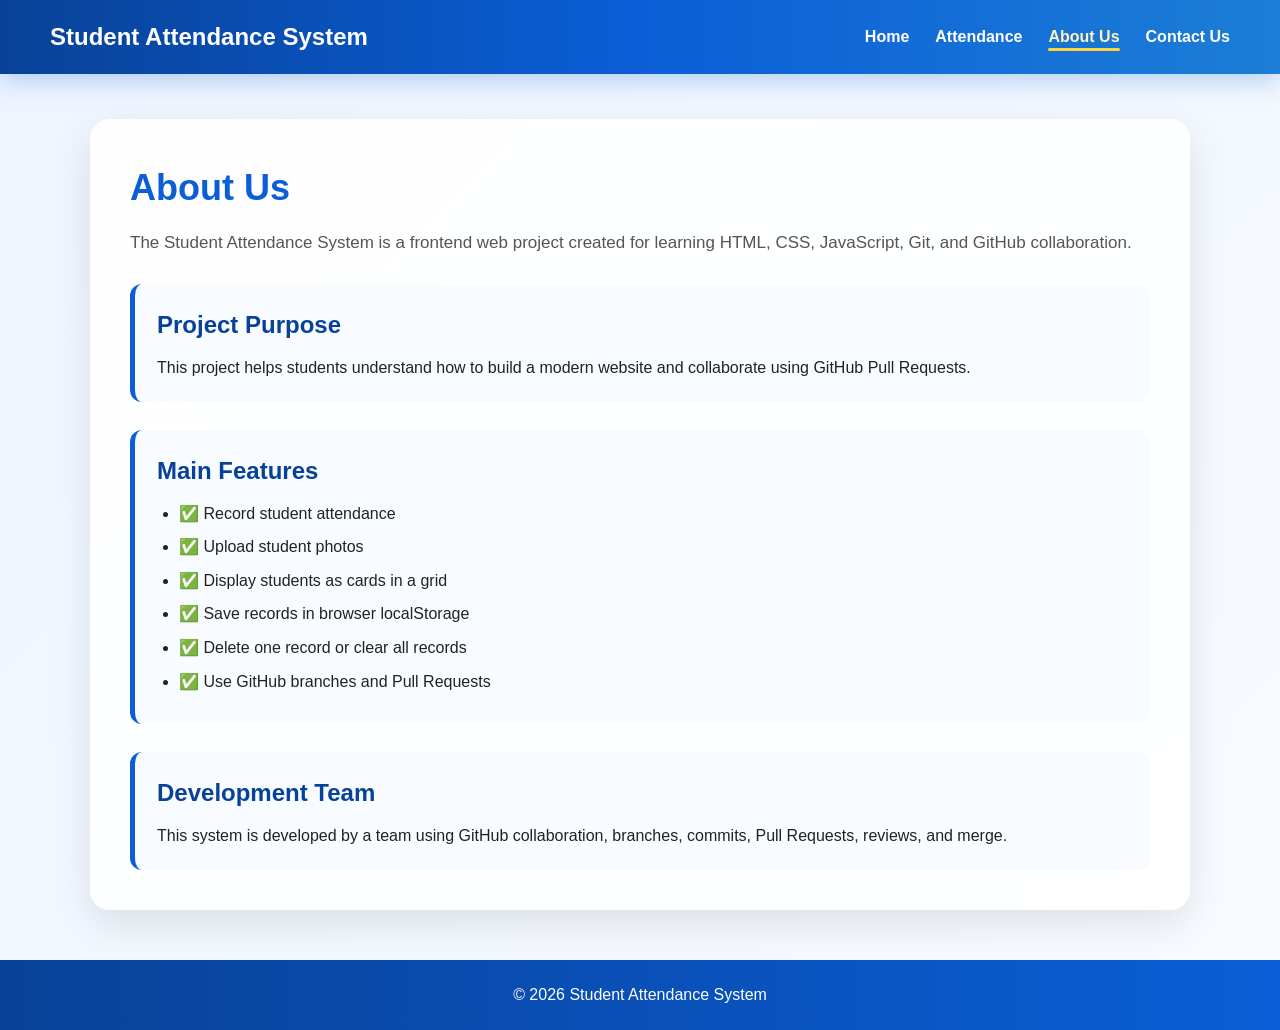
==== about.html @ 8bf25d27 "Add working student attendance system website" ====
<!DOCTYPE html>
<html lang="en">
<head>
    <meta charset="UTF-8">
    <meta name="viewport" content="width=device-width, initial-scale=1.0">
    <title>Student Attendance System - About Us</title>
    <link rel="stylesheet" href="css/style.css">
</head>
<body>

    <nav class="navbar">
        <div class="logo">Student Attendance System</div>

        <ul class="nav-links">
            <li><a href="index.html">Home</a></li>
            <li><a href="attendance.html">Attendance</a></li>
            <li><a class="active" href="about.html">About Us</a></li>
            <li><a href="contact.html">Contact Us</a></li>
        </ul>
    </nav>

    <main class="container">
        <h1>About Us</h1>

        <p class="page-description">
            The Student Attendance System is a frontend web project created for learning HTML, CSS, JavaScript, Git, and GitHub collaboration.
        </p>

        <section class="info-section">
            <h2>Project Purpose</h2>
            <p>
                This project helps students understand how to build a modern website and collaborate using GitHub Pull Requests.
            </p>
        </section>

        <section class="info-section">
            <h2>Main Features</h2>
            <ul class="list">
                <li>✅ Record student attendance</li>
                <li>✅ Upload student photos</li>
                <li>✅ Display students as cards in a grid</li>
                <li>✅ Save records in browser localStorage</li>
                <li>✅ Delete one record or clear all records</li>
                <li>✅ Use GitHub branches and Pull Requests</li>
            </ul>
        </section>

        <section class="info-section">
            <h2>Development Team</h2>
            <p>
                This system is developed by a team using GitHub collaboration, branches, commits, Pull Requests, reviews, and merge.
            </p>
        </section>
    </main>

    <footer>
        <p>&copy; 2026 Student Attendance System</p>
    </footer>

    <script src="js/script.js"></script>
</body>
</html>
---- css/style.css ----
* {
    margin: 0;
    padding: 0;
    box-sizing: border-box;
}

html {
    scroll-behavior: smooth;
}

body {
    font-family: Arial, Helvetica, sans-serif;
    background: linear-gradient(135deg, #eef5ff, #f8fbff);
    color: #222;
    line-height: 1.6;
    min-height: 100vh;
    animation: fadeInBody 0.8s ease-in-out;
}

@keyframes fadeInBody {
    from {
        opacity: 0;
    }

    to {
        opacity: 1;
    }
}

@keyframes slideUp {
    from {
        opacity: 0;
        transform: translateY(35px);
    }

    to {
        opacity: 1;
        transform: translateY(0);
    }
}

.navbar {
    background: linear-gradient(90deg, #084298, #0b5ed7, #1c7ed6);
    color: white;
    padding: 18px 50px;
    display: flex;
    justify-content: space-between;
    align-items: center;
    box-shadow: 0 8px 25px rgba(11, 94, 215, 0.25);
    position: sticky;
    top: 0;
    z-index: 1000;
}

.logo {
    font-size: 24px;
    font-weight: bold;
}

.nav-links {
    list-style: none;
    display: flex;
    gap: 26px;
}

.nav-links a {
    color: white;
    text-decoration: none;
    font-weight: bold;
    position: relative;
    padding-bottom: 6px;
}

.nav-links a::after {
    content: "";
    width: 0;
    height: 3px;
    background: #ffd43b;
    position: absolute;
    left: 0;
    bottom: 0;
    border-radius: 10px;
    transition: width 0.3s ease;
}

.nav-links a:hover::after,
.nav-links a.active::after {
    width: 100%;
}

.nav-links a:hover,
.nav-links a.active {
    color: #fff3bf;
}

.hero {
    min-height: 540px;
    background:
        linear-gradient(rgba(5, 44, 101, 0.75), rgba(11, 94, 215, 0.75)),
        radial-gradient(circle at top left, #74c0fc, transparent 35%),
        linear-gradient(135deg, #0b5ed7, #4dabf7);
    color: white;
    display: flex;
    align-items: center;
    justify-content: center;
    text-align: center;
    padding: 70px 20px;
}

.hero-content {
    max-width: 850px;
    animation: slideUp 0.9s ease-in-out;
}

.hero-badge {
    display: inline-block;
    background: rgba(255, 255, 255, 0.18);
    padding: 9px 18px;
    border-radius: 50px;
    margin-bottom: 18px;
    border: 1px solid rgba(255, 255, 255, 0.35);
}

.hero-content h1 {
    font-size: 56px;
    margin-bottom: 18px;
    text-shadow: 0 5px 18px rgba(0, 0, 0, 0.25);
}

.hero-content p {
    font-size: 21px;
    margin-bottom: 30px;
    color: #eef6ff;
}

.btn {
    display: inline-block;
    background: linear-gradient(135deg, #0b5ed7, #339af0);
    color: white;
    padding: 13px 24px;
    border: none;
    text-decoration: none;
    border-radius: 50px;
    cursor: pointer;
    font-weight: bold;
    box-shadow: 0 8px 18px rgba(11, 94, 215, 0.25);
    transition: all 0.3s ease;
}

.btn:hover {
    transform: translateY(-3px);
    box-shadow: 0 12px 25px rgba(11, 94, 215, 0.35);
}

.hero .btn {
    background: white;
    color: #0b5ed7;
}

.hero .btn:hover {
    background: #ffd43b;
    color: #084298;
}

.danger-btn {
    background: linear-gradient(135deg, #dc3545, #ff6b6b);
}

.cards {
    max-width: 1150px;
    margin: -60px auto 50px;
    padding: 0 20px;
    display: flex;
    gap: 25px;
    justify-content: center;
    position: relative;
    z-index: 5;
}

.card {
    background: rgba(255, 255, 255, 0.96);
    padding: 30px;
    width: 330px;
    border-radius: 18px;
    box-shadow: 0 12px 35px rgba(0, 0, 0, 0.12);
    transition: all 0.35s ease;
    animation: slideUp 0.9s ease-in-out;
}

.card:hover {
    transform: translateY(-12px) scale(1.02);
    box-shadow: 0 18px 45px rgba(11, 94, 215, 0.22);
}

.card h3 {
    color: #0b5ed7;
    margin-bottom: 12px;
    font-size: 23px;
}

.card p {
    color: #555;
}

.container {
    max-width: 1100px;
    min-height: 70vh;
    margin: 45px auto;
    background: rgba(255, 255, 255, 0.95);
    padding: 40px;
    border-radius: 20px;
    box-shadow: 0 14px 40px rgba(0, 0, 0, 0.1);
    animation: slideUp 0.7s ease-in-out;
}

.container h1 {
    color: #0b5ed7;
    margin-bottom: 12px;
    font-size: 36px;
}

.page-description {
    margin-bottom: 28px;
    color: #555;
    font-size: 17px;
}

.feature-grid {
    display: grid;
    grid-template-columns: repeat(auto-fit, minmax(230px, 1fr));
    gap: 22px;
    margin-top: 25px;
}

.feature-box {
    background: #f8fbff;
    padding: 24px;
    border-radius: 16px;
    border-left: 5px solid #0b5ed7;
    transition: all 0.3s ease;
}

.feature-box:hover {
    transform: translateY(-7px);
    background: #eef6ff;
    box-shadow: 0 10px 25px rgba(11, 94, 215, 0.14);
}

.feature-box h3 {
    color: #084298;
    margin-bottom: 10px;
}

.info-section {
    margin-top: 28px;
    padding: 22px;
    background: #f8fbff;
    border-left: 5px solid #0b5ed7;
    border-radius: 12px;
    transition: all 0.3s ease;
}

.info-section:hover {
    background: #eef6ff;
    transform: translateX(5px);
}

.info-section h2 {
    color: #084298;
    margin-bottom: 10px;
}

.list {
    margin-left: 22px;
}

.list li {
    margin-bottom: 8px;
}

form {
    display: grid;
    gap: 18px;
    margin-bottom: 32px;
}

.form-group {
    display: grid;
    gap: 7px;
}

label {
    font-weight: bold;
    color: #084298;
}

small {
    color: #666;
}

input,
select,
textarea {
    padding: 14px;
    border: 1px solid #cbd5e1;
    border-radius: 12px;
    font-size: 15px;
    outline: none;
    background: #fbfdff;
    transition: all 0.3s ease;
}

input:focus,
select:focus,
textarea:focus {
    border-color: #0b5ed7;
    box-shadow: 0 0 0 4px rgba(11, 94, 215, 0.12);
    background: white;
}

input[type="file"] {
    background: #f8fbff;
    border: 2px dashed #0b5ed7;
    cursor: pointer;
}

input[type="file"]:hover {
    background: #eef6ff;
}

textarea {
    min-height: 130px;
    resize: vertical;
}

.section-header {
    display: flex;
    justify-content: space-between;
    align-items: center;
    margin: 28px 0 15px;
}

.section-header h2 {
    color: #084298;
}

.attendance-card-grid {
    display: grid;
    grid-template-columns: repeat(auto-fit, minmax(240px, 1fr));
    gap: 24px;
    margin-top: 25px;
}

.student-card {
    background: white;
    border-radius: 22px;
    overflow: hidden;
    box-shadow: 0 12px 35px rgba(0, 0, 0, 0.1);
    border: 1px solid #eef2f7;
    transition: all 0.35s ease;
    animation: slideUp 0.6s ease-in-out;
}

.student-card:hover {
    transform: translateY(-10px) scale(1.02);
    box-shadow: 0 18px 45px rgba(11, 94, 215, 0.22);
}

.student-card-image-wrapper {
    width: 100%;
    height: 190px;
    background: linear-gradient(135deg, #0b5ed7, #4dabf7);
    overflow: hidden;
}

.student-card-image {
    width: 100%;
    height: 100%;
    object-fit: cover;
    transition: all 0.4s ease;
}

.student-card:hover .student-card-image {
    transform: scale(1.08);
}

.student-card-body {
    padding: 22px;
}

.student-card-body h3 {
    color: #0b5ed7;
    font-size: 22px;
    margin-bottom: 12px;
}

.student-card-body p {
    color: #555;
    margin-bottom: 8px;
}

.status-badge {
    display: inline-block;
    padding: 7px 13px;
    border-radius: 50px;
    font-weight: bold;
    font-size: 13px;
    margin-top: 8px;
}

.status-present {
    background: #d1e7dd;
    color: #0f5132;
}

.status-absent {
    background: #f8d7da;
    color: #842029;
}

.status-late {
    background: #fff3cd;
    color: #664d03;
}

.delete-btn {
    background: linear-gradient(135deg, #dc3545, #ff6b6b);
    color: white;
    border: none;
    padding: 9px 13px;
    border-radius: 30px;
    cursor: pointer;
    transition: all 0.3s ease;
}

.delete-btn:hover {
    transform: translateY(-2px);
    box-shadow: 0 8px 18px rgba(220, 53, 69, 0.25);
}

.card-delete-btn {
    width: 100%;
    margin-top: 16px;
    padding: 11px;
}

.empty-message {
    margin-top: 18px;
    color: #777;
    font-style: italic;
    background: #f8fbff;
    padding: 14px;
    border-radius: 10px;
}

.success-message {
    margin-top: 16px;
    color: #198754;
    font-weight: bold;
    background: #e9f7ef;
    padding: 14px;
    border-radius: 10px;
    border-left: 5px solid #198754;
}

footer {
    text-align: center;
    padding: 22px;
    background: linear-gradient(90deg, #084298, #0b5ed7);
    color: white;
    margin-top: 50px;
}

@media (max-width: 768px) {
    .navbar {
        flex-direction: column;
        gap: 16px;
        text-align: center;
        padding: 18px 25px;
    }

    .nav-links {
        flex-direction: column;
        gap: 12px;
    }

    .hero {
        min-height: 450px;
    }

    .hero-content h1 {
        font-size: 36px;
    }

    .hero-content p {
        font-size: 17px;
    }

    .cards {
        flex-direction: column;
        align-items: center;
        margin: 30px auto;
    }

    .card {
        width: 100%;
    }

    .container {
        margin: 25px 18px;
        padding: 28px;
    }

    .container h1 {
        font-size: 30px;
    }

    .section-header {
        flex-direction: column;
        align-items: flex-start;
        gap: 14px;
    }

    .attendance-card-grid {
        grid-template-columns: 1fr;
    }
}
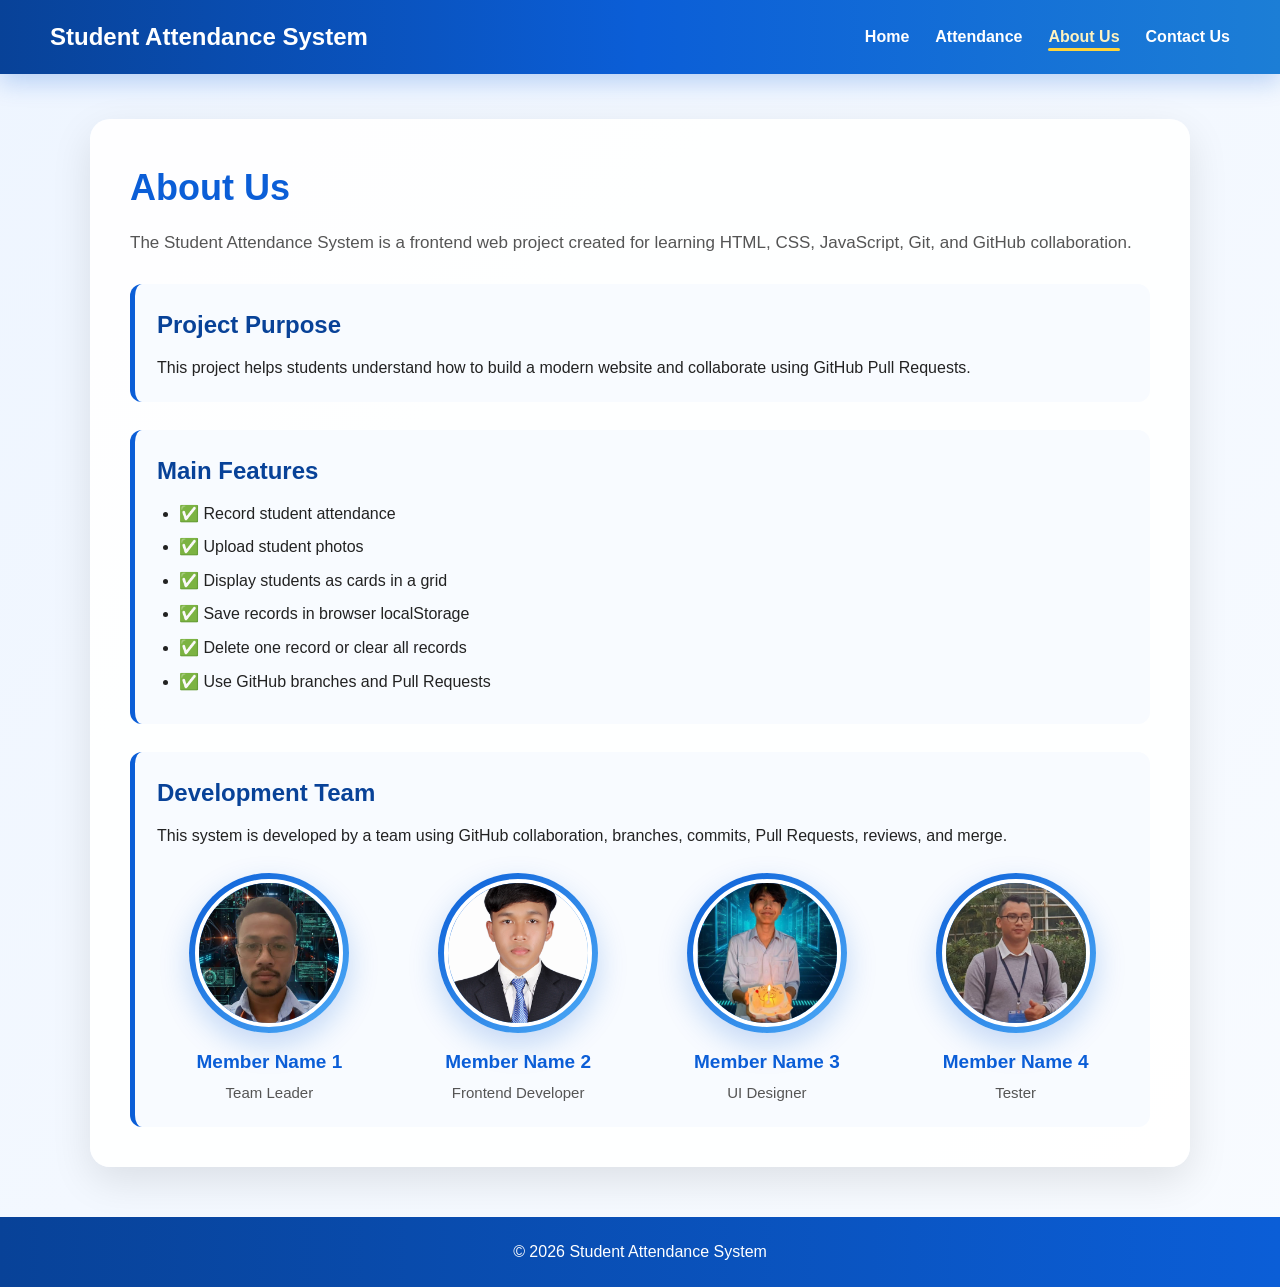
==== commit 0c092814: "test lg" ====
--- a/about.html
+++ b/about.html
@@ -50,6 +50,40 @@
             <p>
                 This system is developed by a team using GitHub collaboration, branches, commits, Pull Requests, reviews, and merge.
             </p>
+
+            <div class="team-grid">
+                <div class="team-member">
+                    <div class="team-photo-frame">
+                        <img class="team-photo" src="images/628718106_1464765711883703_4124821618127768691_n.jpg" alt="Team member 1">
+                    </div>
+                    <h3>Member Name 1</h3>
+                    <p class="team-role">Team Leader</p>
+                </div>
+
+                <div class="team-member">
+                    <div class="team-photo-frame">
+                        <img class="team-photo" src="images/panha.jpg" alt="Team member 2">
+                    </div>
+                    <h3>Member Name 2</h3>
+                    <p class="team-role">Frontend Developer</p>
+                </div>
+
+                <div class="team-member">
+                    <div class="team-photo-frame">
+                        <img class="team-photo" src="images/photo_2026-02-12_09-42-03.jpg" alt="Team member 3">
+                    </div>
+                    <h3>Member Name 3</h3>
+                    <p class="team-role">UI Designer</p>
+                </div>
+
+                <div class="team-member">
+                    <div class="team-photo-frame">
+                        <img class="team-photo" src="images/image.png" alt="Team member 4">
+                    </div>
+                    <h3>Member Name 4</h3>
+                    <p class="team-role">Tester</p>
+                </div>
+            </div>
         </section>
     </main>
 
--- a/css/style.css
+++ b/css/style.css
@@ -270,6 +270,54 @@
     margin-bottom: 10px;
 }
 
+.team-grid {
+    display: grid;
+    grid-template-columns: repeat(auto-fit, minmax(200px, 1fr));
+    gap: 24px;
+    margin-top: 25px;
+}
+
+.team-member {
+    text-align: center;
+}
+
+.team-photo-frame {
+    width: 160px;
+    height: 160px;
+    margin: 0 auto 14px;
+    padding: 6px;
+    background: linear-gradient(135deg, #0b5ed7, #4dabf7);
+    border-radius: 50%;
+    box-shadow: 0 12px 30px rgba(11, 94, 215, 0.22);
+    transition: all 0.35s ease;
+}
+
+.team-member:hover .team-photo-frame {
+    transform: translateY(-8px) scale(1.04);
+    box-shadow: 0 18px 40px rgba(11, 94, 215, 0.32);
+}
+
+.team-photo {
+    width: 100%;
+    height: 100%;
+    object-fit: cover;
+    border-radius: 50%;
+    background: #eef6ff;
+    border: 4px solid white;
+    display: block;
+}
+
+.team-member h3 {
+    color: #0b5ed7;
+    font-size: 19px;
+    margin-bottom: 4px;
+}
+
+.team-role {
+    color: #555;
+    font-size: 15px;
+}
+
 .list {
     margin-left: 22px;
 }
@@ -524,4 +572,14 @@
     .attendance-card-grid {
         grid-template-columns: 1fr;
     }
-}
+
+    .team-grid {
+        grid-template-columns: repeat(auto-fit, minmax(140px, 1fr));
+        gap: 18px;
+    }
+
+    .team-photo-frame {
+        width: 130px;
+        height: 130px;
+    }
+}
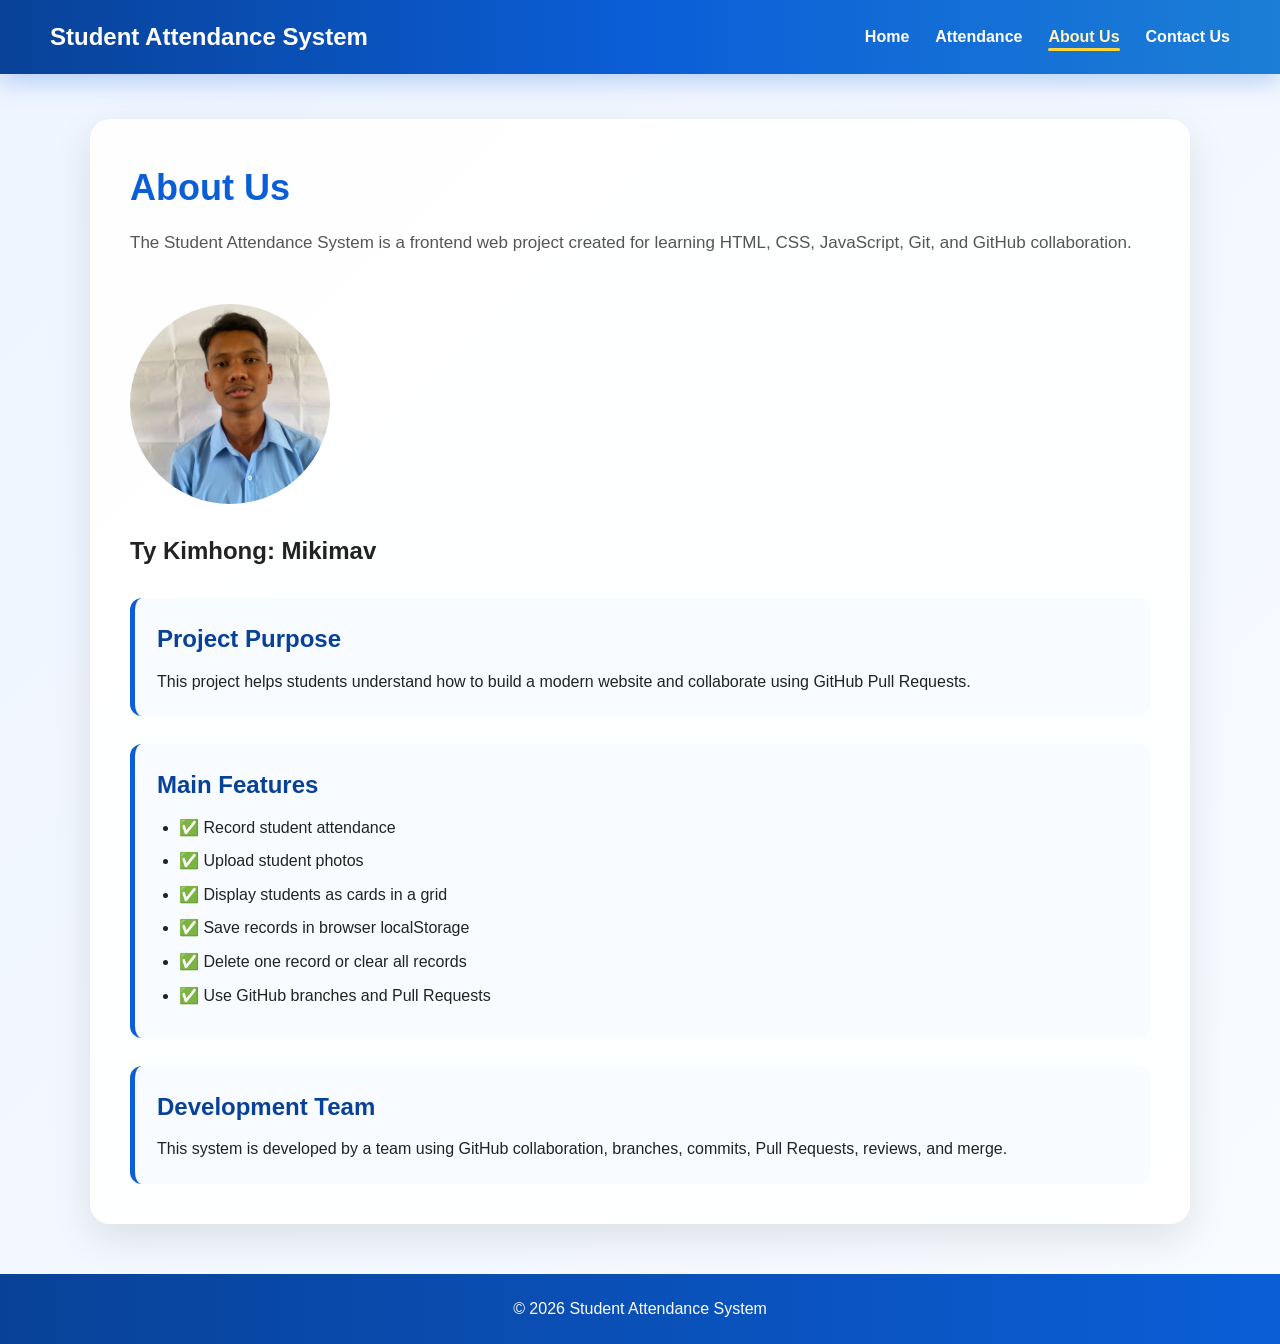
==== commit 23093215: "Nham bay ot" ====
--- a/about.html
+++ b/about.html
@@ -26,6 +26,11 @@
             The Student Attendance System is a frontend web project created for learning HTML, CSS, JavaScript, Git, and GitHub collaboration.
         </p>
 
+        <img src="3.jpg" alt="">
+        <h2>
+        Ty Kimhong: Mikimav
+        </h2>
+
         <section class="info-section">
             <h2>Project Purpose</h2>
             <p>
@@ -50,40 +55,6 @@
             <p>
                 This system is developed by a team using GitHub collaboration, branches, commits, Pull Requests, reviews, and merge.
             </p>
-
-            <div class="team-grid">
-                <div class="team-member">
-                    <div class="team-photo-frame">
-                        <img class="team-photo" src="images/628718106_1464765711883703_4124821618127768691_n.jpg" alt="Team member 1">
-                    </div>
-                    <h3>Member Name 1</h3>
-                    <p class="team-role">Team Leader</p>
-                </div>
-
-                <div class="team-member">
-                    <div class="team-photo-frame">
-                        <img class="team-photo" src="images/panha.jpg" alt="Team member 2">
-                    </div>
-                    <h3>Member Name 2</h3>
-                    <p class="team-role">Frontend Developer</p>
-                </div>
-
-                <div class="team-member">
-                    <div class="team-photo-frame">
-                        <img class="team-photo" src="images/photo_2026-02-12_09-42-03.jpg" alt="Team member 3">
-                    </div>
-                    <h3>Member Name 3</h3>
-                    <p class="team-role">UI Designer</p>
-                </div>
-
-                <div class="team-member">
-                    <div class="team-photo-frame">
-                        <img class="team-photo" src="images/image.png" alt="Team member 4">
-                    </div>
-                    <h3>Member Name 4</h3>
-                    <p class="team-role">Tester</p>
-                </div>
-            </div>
         </section>
     </main>
 
--- a/css/style.css
+++ b/css/style.css
@@ -211,12 +211,23 @@
     border-radius: 20px;
     box-shadow: 0 14px 40px rgba(0, 0, 0, 0.1);
     animation: slideUp 0.7s ease-in-out;
+    
 }
 
 .container h1 {
     color: #0b5ed7;
     margin-bottom: 12px;
     font-size: 36px;
+}
+.container img {
+    width: 200px;
+    height: 200px;
+    margin: 20px auto;
+    border-radius: 50%;
+    overflow: hidden;
+    border-radius: 50%;
+    object-fit: cover;
+    justify-content: center;
 }
 
 .page-description {
@@ -268,54 +279,6 @@
 .info-section h2 {
     color: #084298;
     margin-bottom: 10px;
-}
-
-.team-grid {
-    display: grid;
-    grid-template-columns: repeat(auto-fit, minmax(200px, 1fr));
-    gap: 24px;
-    margin-top: 25px;
-}
-
-.team-member {
-    text-align: center;
-}
-
-.team-photo-frame {
-    width: 160px;
-    height: 160px;
-    margin: 0 auto 14px;
-    padding: 6px;
-    background: linear-gradient(135deg, #0b5ed7, #4dabf7);
-    border-radius: 50%;
-    box-shadow: 0 12px 30px rgba(11, 94, 215, 0.22);
-    transition: all 0.35s ease;
-}
-
-.team-member:hover .team-photo-frame {
-    transform: translateY(-8px) scale(1.04);
-    box-shadow: 0 18px 40px rgba(11, 94, 215, 0.32);
-}
-
-.team-photo {
-    width: 100%;
-    height: 100%;
-    object-fit: cover;
-    border-radius: 50%;
-    background: #eef6ff;
-    border: 4px solid white;
-    display: block;
-}
-
-.team-member h3 {
-    color: #0b5ed7;
-    font-size: 19px;
-    margin-bottom: 4px;
-}
-
-.team-role {
-    color: #555;
-    font-size: 15px;
 }
 
 .list {
@@ -572,14 +535,4 @@
     .attendance-card-grid {
         grid-template-columns: 1fr;
     }
-
-    .team-grid {
-        grid-template-columns: repeat(auto-fit, minmax(140px, 1fr));
-        gap: 18px;
-    }
-
-    .team-photo-frame {
-        width: 130px;
-        height: 130px;
-    }
-}
+}
